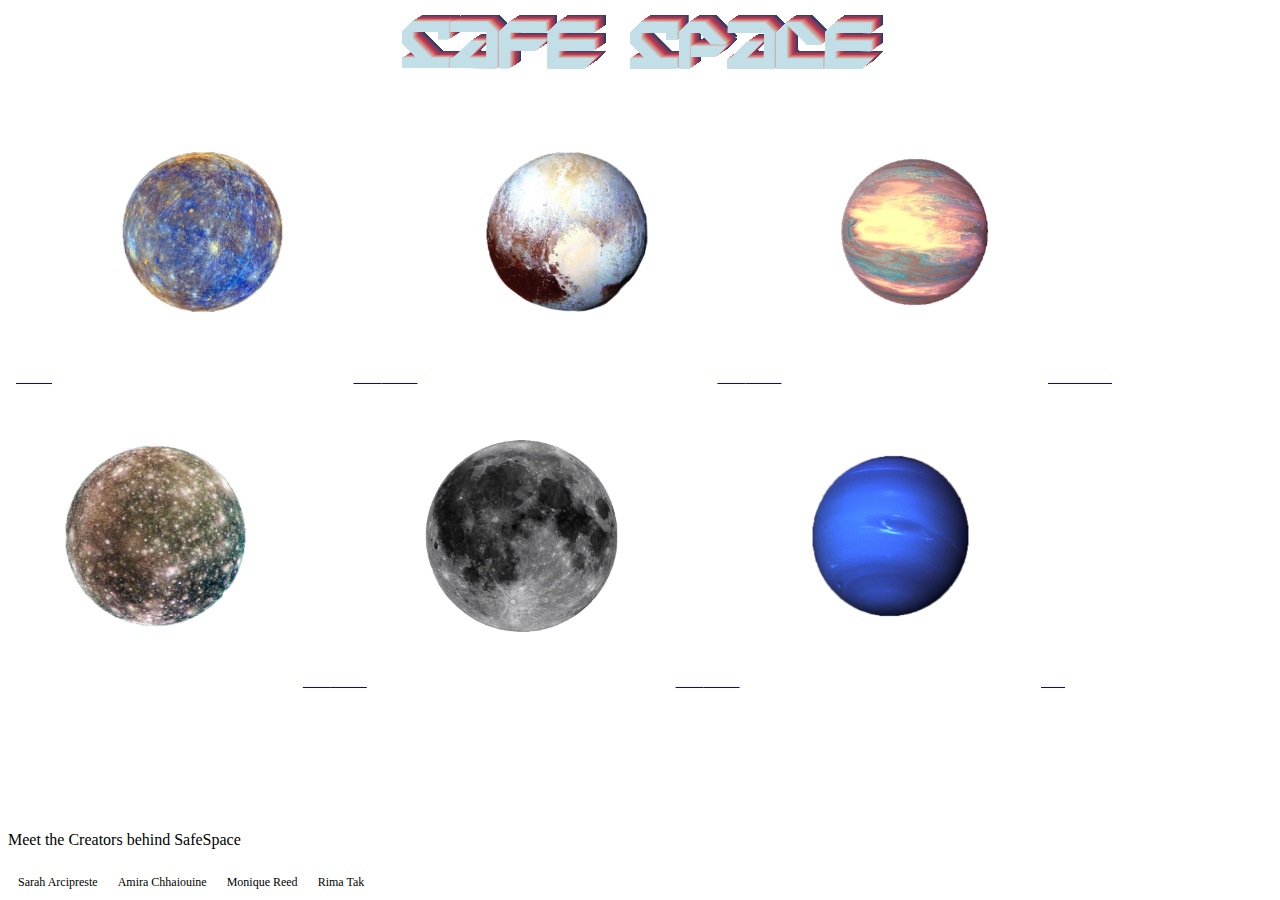
==== index.html @ 9b27b9b9 "Initial commit" ====
<!DOCTYPE html>
<html>

<head>
	<meta charset="utf-8">
	<meta name="viewport" content="width=device-width">
	<title>replit</title>
	<link href="style.css" rel="stylesheet" type="text/css" />
</head>


	<center><img class="logo" src="Logo.png" alt="Safe Space Logo"></center>
  
   

  <script src="script.js"></script>



<div class="planets">
  <a href="movierec.html">
         <img alt="Movie Recommendation" src="1.png"
         width="600" height="300">
      </a>
<a href="quotes.html">
         <img alt="Quote Generator" src="2.png"
         width="600" height="300">
      </a>
  <a href="chat.html">
         <img alt="Chat with a professional" src="3.png"
         width="600" height="300">
      </a>
<a href="playlist.html">
         <img alt="Mindful playlist" src="callisto.png"
         width="600" height="300">
      </a>
<a href="mentalhealth.html">
         <img alt="Mental health in Miami" src=" moon.png"
         width="600" height="300">
      </a>

<a href="game.html">
         <img alt="Virtual Pet Game" src=" neptune.png"
         width="600" height="300">
      </a>

</div>






   <div class="bottomnav">
    <p>Meet the Creators behind SafeSpace</p>
    <a href="">Sarah Arcipreste</a>
    <a href="">Amira Chhaiouine</a>
    <a href="">Monique Reed</a>
    <a href="">Rima Tak <Tak></Tak></a>
    </div>
 
 </html>
---- style.css ----
.planets{
  justify-content: center;
}



.bottomnav {
  font-family: 'Balsamiq Sans', cursive;
  background-color: white;
  overflow: hidden;
  position: fixed;
  bottom: 0;
  width: 100%;
}
.bottomnav a {
  float: left;
  display:flex;
  color: black;
  text-align: center;
  padding: 10px 10px;
  text-decoration: none;
  font-size: 12px;
}

.bottomnav a:hover {
  background-color: #ddd;
  color: black;
}
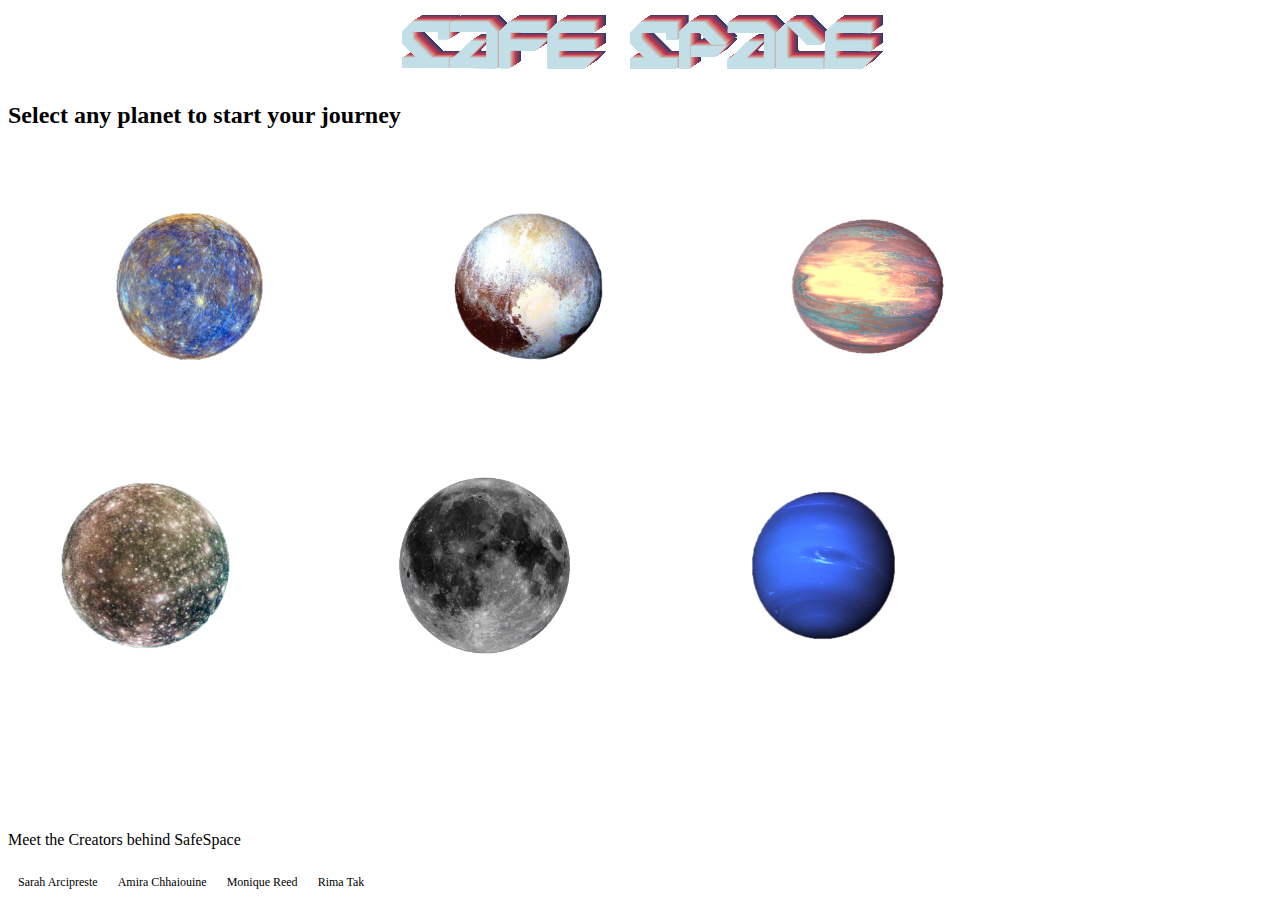
==== commit 01710036: "updated blue link tails/ halfway doing movie rec page" ====
--- a/index.html
+++ b/index.html
@@ -11,6 +11,9 @@
 
 	<center><img class="logo" src="Logo.png" alt="Safe Space Logo"></center>
   
+  <h2>
+    Select any planet to start your journey
+    </h2>
    
 
   <script src="script.js"></script>
@@ -19,31 +22,24 @@
 
 <div class="planets">
   <a href="movierec.html">
-         <img alt="Movie Recommendation" src="1.png"
-         width="600" height="300">
+         <img alt="Movie Recommendation" src="1.png" style="width:275px;height:275px;">
       </a>
 <a href="quotes.html">
-         <img alt="Quote Generator" src="2.png"
-         width="600" height="300">
+         <img alt="Quote Generator" src="2.png" style="width:275px;height:275px;">
       </a>
   <a href="chat.html">
-         <img alt="Chat with a professional" src="3.png"
-         width="600" height="300">
+         <img alt="Chat with a professional" src="3.png" style="width:275px;height:275px;">
       </a>
 <a href="playlist.html">
-         <img alt="Mindful playlist" src="callisto.png"
-         width="600" height="300">
+         <img alt="Mindful playlist" src="callisto.png" style="width:275px;height:275px;">
       </a>
 <a href="mentalhealth.html">
-         <img alt="Mental health in Miami" src=" moon.png"
-         width="600" height="300">
+         <img alt="Mental health in Miami" src="moon.png" style="width:275px;height:275px;">
       </a>
 
 <a href="game.html">
-         <img alt="Virtual Pet Game" src=" neptune.png"
-         width="600" height="300">
+         <img alt="Virtual Pet Game" src=" neptune.png" style="width:275px;height:275px;">
       </a>
-
 </div>
 
 
@@ -56,7 +52,7 @@
     <a href="">Sarah Arcipreste</a>
     <a href="">Amira Chhaiouine</a>
     <a href="">Monique Reed</a>
-    <a href="">Rima Tak <Tak></Tak></a>
+    <a href="">Rima Tak </a>
     </div>
  
  </html>
--- a/style.css
+++ b/style.css
@@ -1,7 +1,9 @@
 .planets{
   justify-content: center;
 }
-
+a{
+  color: white;
+}
 
 
 .bottomnav {
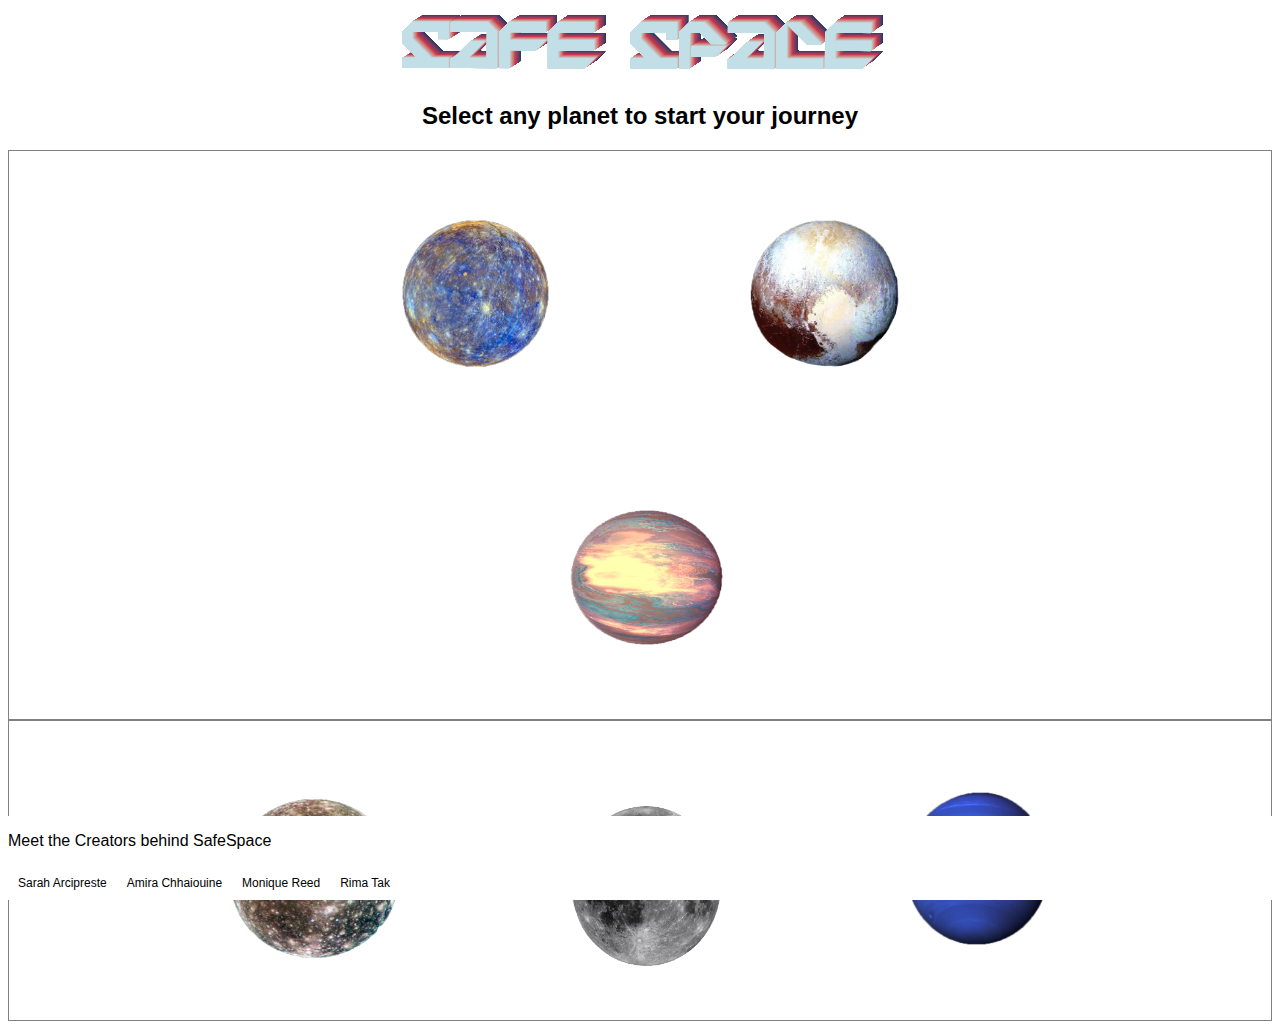
==== commit 807cdfb5: "fixed movie rec layout" ====
--- a/index.html
+++ b/index.html
@@ -9,7 +9,7 @@
 </head>
 
 
-	<center><img class="logo" src="Logo.png" alt="Safe Space Logo"></center>
+<center><img class="logo" src="Logo.png" alt="Safe Space Logo"></center>
   
   <h2>
     Select any planet to start your journey
@@ -20,26 +20,49 @@
 
 
 
-<div class="planets">
+<div class="row">
+  
+  <div class="column">
   <a href="movierec.html">
          <img alt="Movie Recommendation" src="1.png" style="width:275px;height:275px;">
       </a>
+</div>
+
+<div class="column">
 <a href="quotes.html">
          <img alt="Quote Generator" src="2.png" style="width:275px;height:275px;">
       </a>
+</div>
+
+<div clas="column">
   <a href="chat.html">
          <img alt="Chat with a professional" src="3.png" style="width:275px;height:275px;">
       </a>
+</div>
+
+ </div>  
+
+    
+   <div class="row"> 
+<div class="column">
 <a href="playlist.html">
-         <img alt="Mindful playlist" src="callisto.png" style="width:275px;height:275px;">
+         <img alt="Mindful playlist" src="callisto.png" style="width:275px;height:265px;">
       </a>
+</div>
+
+
+<div class="column">
 <a href="mentalhealth.html">
-         <img alt="Mental health in Miami" src="moon.png" style="width:275px;height:275px;">
+         <img alt="Mental health in Miami" src="moon.png" style="width:240px;height:250px;">
       </a>
+</div>
 
+<div class="column">
 <a href="game.html">
-         <img alt="Virtual Pet Game" src=" neptune.png" style="width:275px;height:275px;">
+         <img alt="Virtual Pet Game" src=" neptune.png" style="width:275px;height:285px;">
       </a>
+</div>
+
 </div>
 
 
@@ -55,5 +78,4 @@
     <a href="">Rima Tak </a>
     </div>
  
- </html>
-  + </html>--- a/style.css
+++ b/style.css
@@ -1,18 +1,30 @@
-.planets{
-  justify-content: center;
+.row{
+    border: 1px solid grey;
+    text-align: center;
 }
+.column{
+    display: inline-block;
+   margin: 5px; 
+}
+
+
 a{
   color: white;
 }
 
+ h2{
+  font-family: Helvetica, sans-serif;
+  text-align: center;
+}
 
 .bottomnav {
-  font-family: 'Balsamiq Sans', cursive;
+  font-family: Helvetica, sans-serif;
   background-color: white;
   overflow: hidden;
   position: fixed;
   bottom: 0;
-  width: 100%;
+  width: 100%
+  ;
 }
 .bottomnav a {
   float: left;
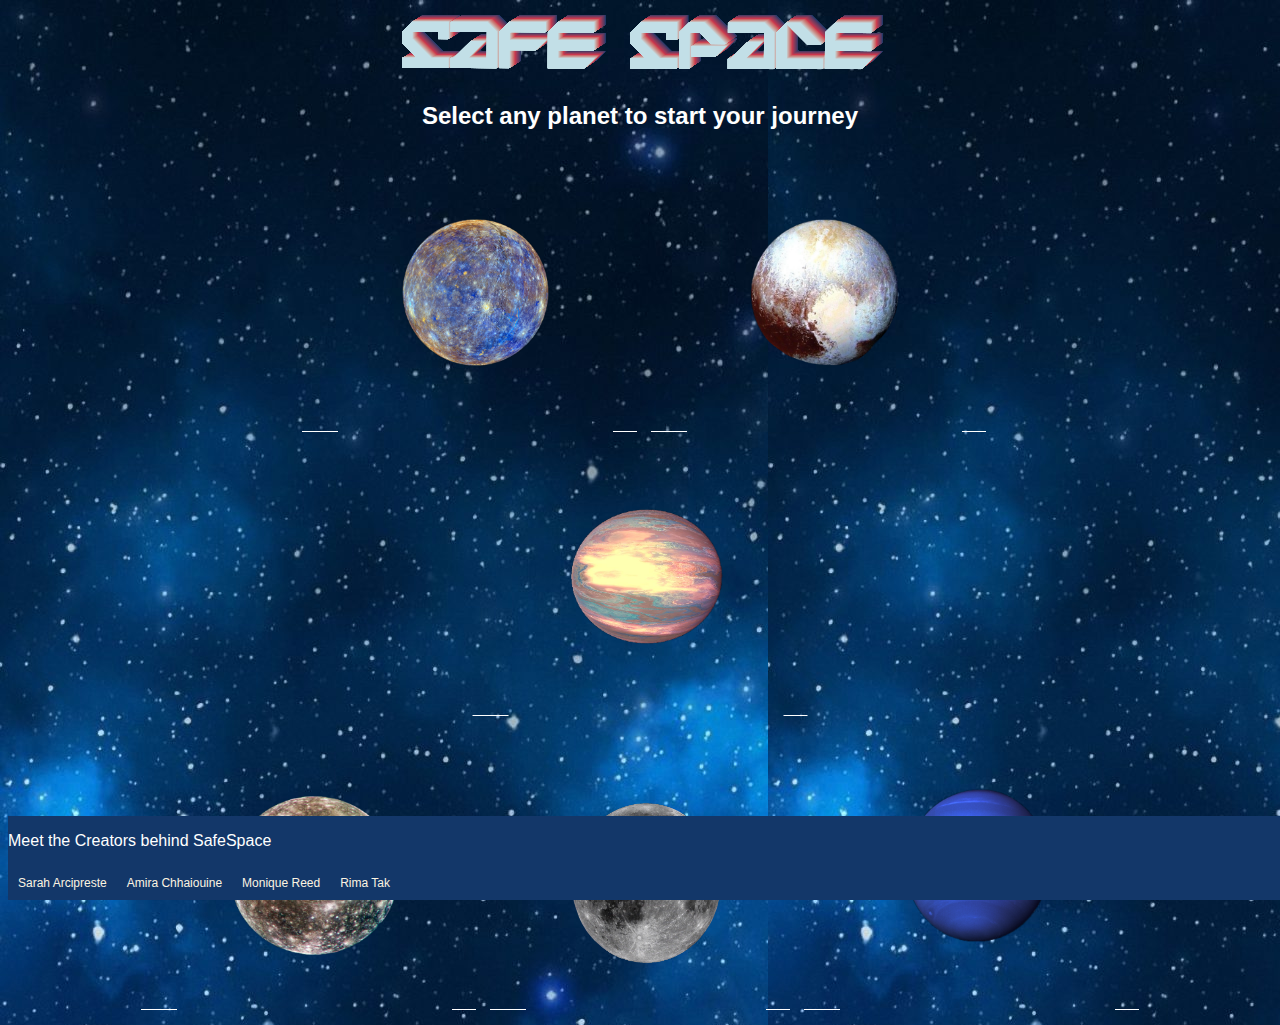
==== commit acc3421a: "final result!" ====
--- a/index.html
+++ b/index.html
@@ -9,7 +9,7 @@
 </head>
 
 
-<center><img class="logo" src="Logo.png" alt="Safe Space Logo"></center>
+<center><a href="index.html"><img class="logo" src="Logo.png" alt="Safe Space Logo"></a></center>
   
   <h2>
     Select any planet to start your journey
@@ -72,10 +72,10 @@
 
    <div class="bottomnav">
     <p>Meet the Creators behind SafeSpace</p>
-    <a href="">Sarah Arcipreste</a>
+    <a href="https://www.instagram.com/sarah.arga/">Sarah Arcipreste</a>
     <a href="">Amira Chhaiouine</a>
-    <a href="">Monique Reed</a>
-    <a href="">Rima Tak </a>
+    <a href="https://www.linkedin.com/in/monique-reed-b909a8203/">Monique Reed</a>
+    <a href="https://www.linkedin.com/in/rima-t-77b2b4219">Rima Tak </a>
     </div>
- 
- </html>+
+ </html>
--- a/style.css
+++ b/style.css
@@ -1,5 +1,9 @@
+body {
+  background-image: url('galaxy.jpg')
+}
+
 .row{
-    border: 1px solid grey;
+    
     text-align: center;
 }
 .column{
@@ -12,14 +16,19 @@
   color: white;
 }
 
- h2{
-  font-family: Helvetica, sans-serif;
+h2{
+  font-family: Arial, Helvetica, sans-serif;
+  color:white;
   text-align: center;
+}
+
+p{
+  color: white;
 }
 
 .bottomnav {
   font-family: Helvetica, sans-serif;
-  background-color: white;
+  background-color: #133769;
   overflow: hidden;
   position: fixed;
   bottom: 0;
@@ -29,7 +38,7 @@
 .bottomnav a {
   float: left;
   display:flex;
-  color: black;
+  color: #FCF4E2;
   text-align: center;
   padding: 10px 10px;
   text-decoration: none;
@@ -37,6 +46,6 @@
 }
 
 .bottomnav a:hover {
-  background-color: #ddd;
-  color: black;
+  background-color: #C9374C;
+  color: #FCF4E2
 }